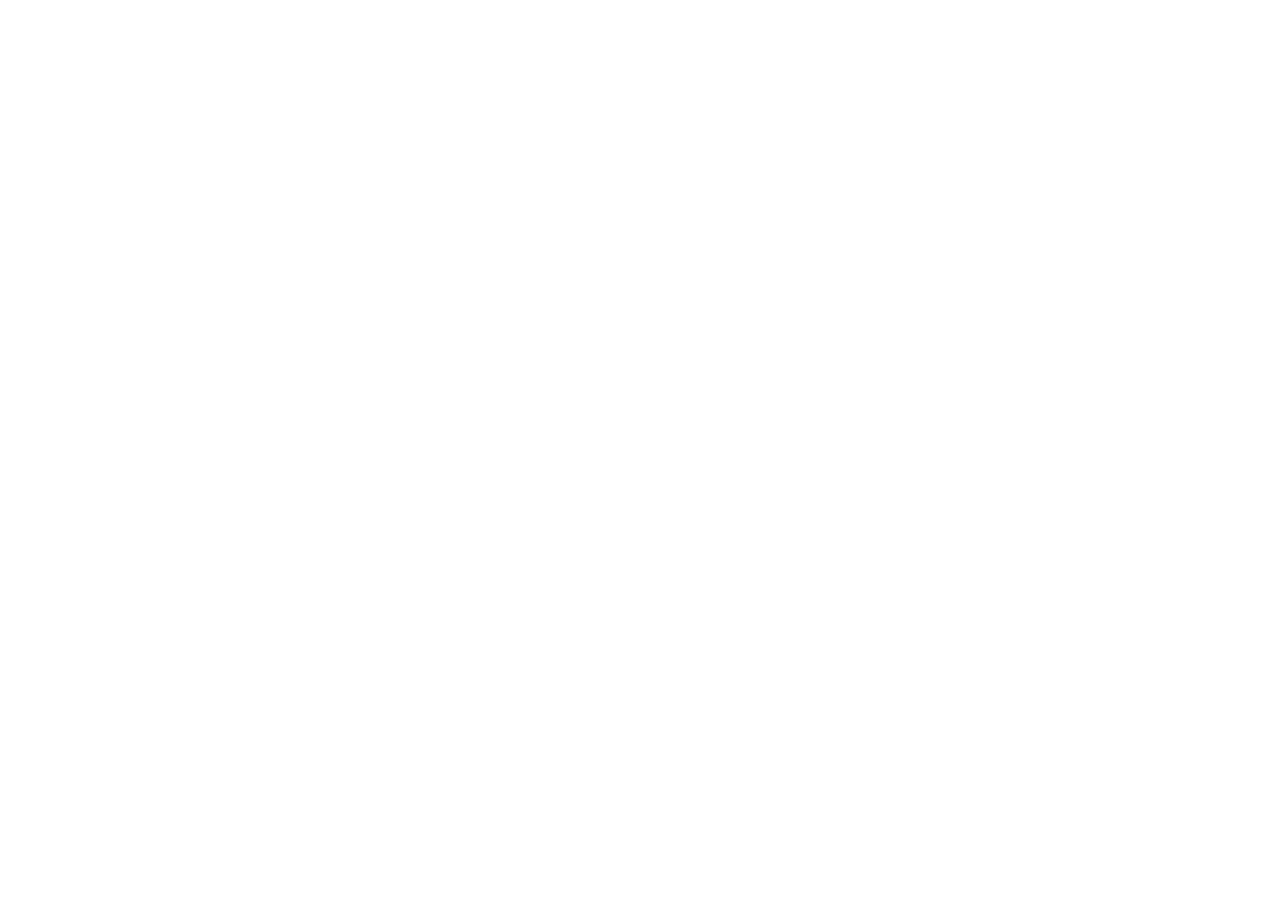
==== index.html @ b63d870b "first commit" ====
<!DOCTYPE html>
<html lang="en">
<head>
    <meta charset="UTF-8">
    <meta name="viewport" content="width=device-width, initial-scale=1.0">
    <title>Document</title>
</head>
<body>
    <header>

    </header>

    <main>

    </main>

    <footer>
        
    </footer>
</body>
</html>
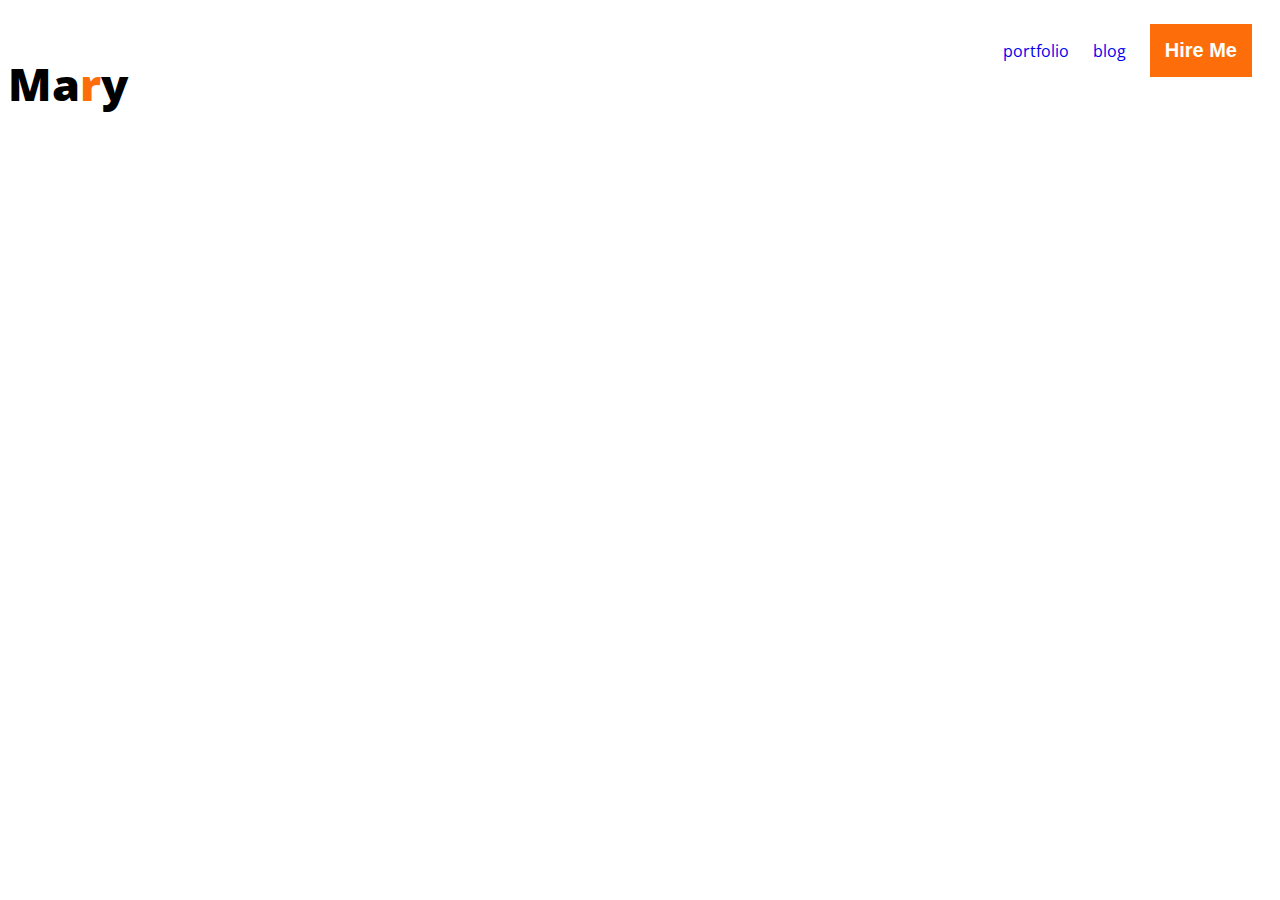
==== commit 3617f48f: "second commit" ====
--- a/index.html
+++ b/index.html
@@ -4,10 +4,61 @@
     <meta charset="UTF-8">
     <meta name="viewport" content="width=device-width, initial-scale=1.0">
     <title>Document</title>
+    
+    <link rel="preconnect" href="https://fonts.googleapis.com">
+<link rel="preconnect" href="https://fonts.gstatic.com" crossorigin> 
+    <link href="https://fonts.googleapis.com/css2?family=Abril+Fatface&family=Bangers&family=Cormorant+SC:wght@300;400&family=Inspiration&family=Open+Sans:ital,wght@0,800;1,400&family=Oswald:wght@600&family=Pacifico&family=Poppins:wght@500&family=Raleway:wght@100;400&family=Square+Peg&display=swap" rel="stylesheet"> 
+
+    <style>
+        body{
+ 
+            font-family: 'Open Sans', sans-serif;
+         }
+         nav{
+            display: flex;
+            justify-content: space-between;
+         }
+        ul>li{
+            display: inline;
+
+            margin-right: 20px;
+        
+            
+        }
+        ul li>a{
+            text-decoration: none;
+           
+        }
+      .nav-title{
+        color: black;
+font-size: 45px;
+font-weight: 800;
+ }
+
+ .text-primary{
+    color: #FD6E0A;
+ }
+ .btn-primary{
+    background-color: #FD6E0A;
+    color: White Color;
+    border: 0;
+    color: white;
+    font-size: 20px;
+    font-weight: 700;
+    padding: 15px ;
+ }
+     </style>
 </head>
 <body>
     <header>
-
+<nav>
+    <h3 class="nav-title">Ma<span class="text-primary">r</span>y</h3>
+    <ul>
+        <li><a href="#">portfolio</a></li>
+        <li><a href="#">blog</a></li>
+        <li><button class="btn-primary">Hire Me</button></li>
+    </ul>
+</nav>
     </header>
 
     <main>
@@ -15,7 +66,7 @@
     </main>
 
     <footer>
-        
+
     </footer>
 </body>
 </html>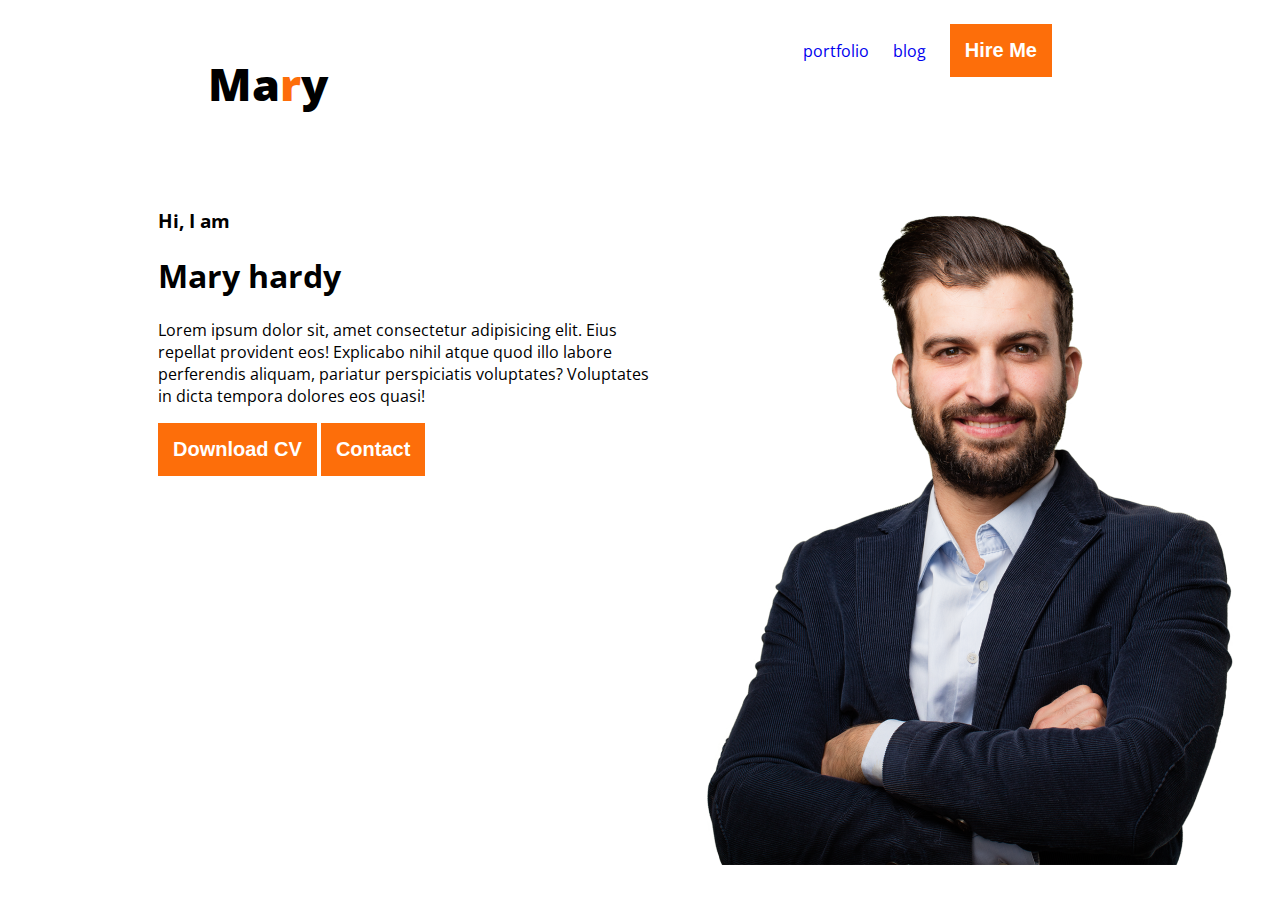
==== commit 257f7667: "added pic" ====
--- a/index.html
+++ b/index.html
@@ -17,6 +17,7 @@
          nav{
             display: flex;
             justify-content: space-between;
+            margin: 0 200px;
          }
         ul>li{
             display: inline;
@@ -47,6 +48,14 @@
     font-weight: 700;
     padding: 15px ;
  }
+ .banner{
+    padding: 30px 30px 30px 150px;
+    display: flex;
+ }
+ .banner .profile-pic{
+    width: 584px;
+    height: 676px;
+ }
      </style>
 </head>
 <body>
@@ -59,6 +68,17 @@
         <li><button class="btn-primary">Hire Me</button></li>
     </ul>
 </nav>
+<div class="banner">
+<div>
+    <h3 class="banner-greeting">Hi, I am</h3>
+    <h1 class="banner-title">Mary hardy</h1>
+    <p>Lorem ipsum dolor sit, amet consectetur adipisicing elit. Eius repellat provident eos! Explicabo nihil atque quod illo labore perferendis aliquam, pariatur perspiciatis voluptates? Voluptates in dicta tempora dolores eos quasi!</p>
+    <button class="btn-primary">Download CV</button>
+    <button class="btn-primary">Contact</button>
+</div>
+
+<img class="profile-pic" src="./images/hardy.png" alt="">
+</div>
     </header>
 
     <main>
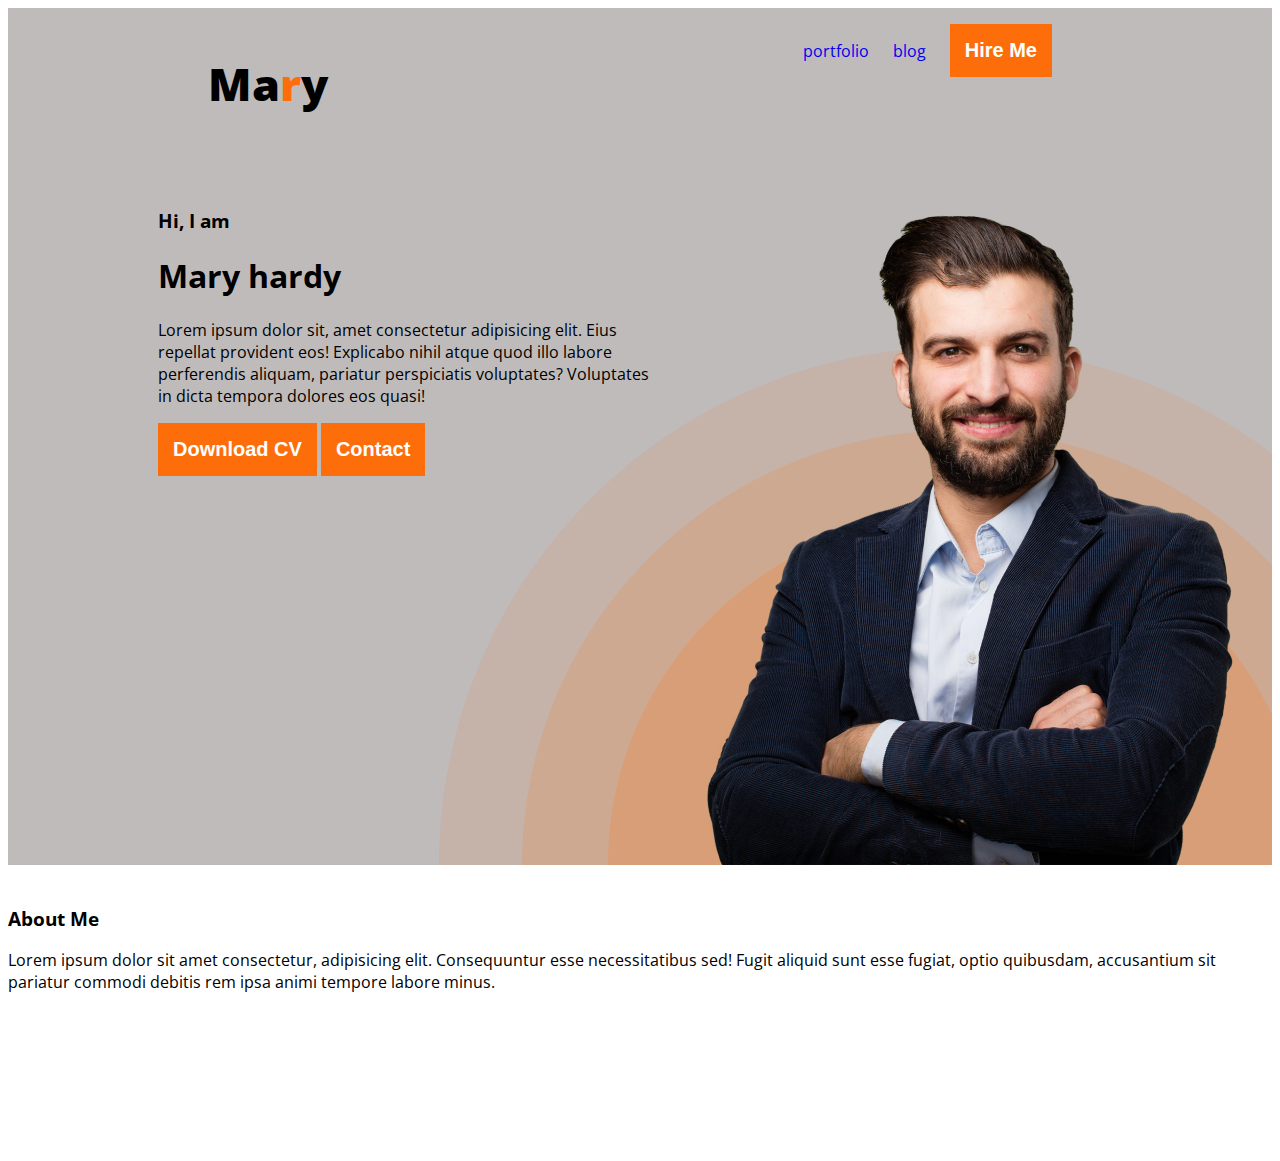
==== commit e42ff05a: "added nav" ====
--- a/index.html
+++ b/index.html
@@ -11,13 +11,24 @@
 
     <style>
         body{
+   
  
             font-family: 'Open Sans', sans-serif;
          }
+         section{
+            background-color: #bfbbbb;
+            background-image: url(./images/header_bg.png);
+            background-repeat: no-repeat;
+            background-position: bottom right;
+
+     
+ }
          nav{
             display: flex;
             justify-content: space-between;
             margin: 0 200px;
+
+             
          }
         ul>li{
             display: inline;
@@ -48,18 +59,25 @@
     font-weight: 700;
     padding: 15px ;
  }
+
+
  .banner{
-    padding: 30px 30px 30px 150px;
+    padding: 30px 30px 0px 150px;
     display: flex;
  }
  .banner .profile-pic{
     width: 584px;
     height: 676px;
  }
+ .about{
+    padding: 130px;
+    border
+ }
+ 
      </style>
 </head>
 <body>
-    <header>
+    <section>
 <nav>
     <h3 class="nav-title">Ma<span class="text-primary">r</span>y</h3>
     <ul>
@@ -79,10 +97,15 @@
 
 <img class="profile-pic" src="./images/hardy.png" alt="">
 </div>
-    </header>
+    </section>
 
     <main>
+<container class="about">
+    <h3 class="title"> About Me</h3>
+    <p>Lorem ipsum dolor sit amet consectetur, adipisicing elit. Consequuntur esse necessitatibus sed! Fugit aliquid sunt esse fugiat, optio quibusdam, accusantium sit pariatur commodi debitis rem ipsa animi tempore labore minus.</p>
 
+
+</container>
     </main>
 
     <footer>
